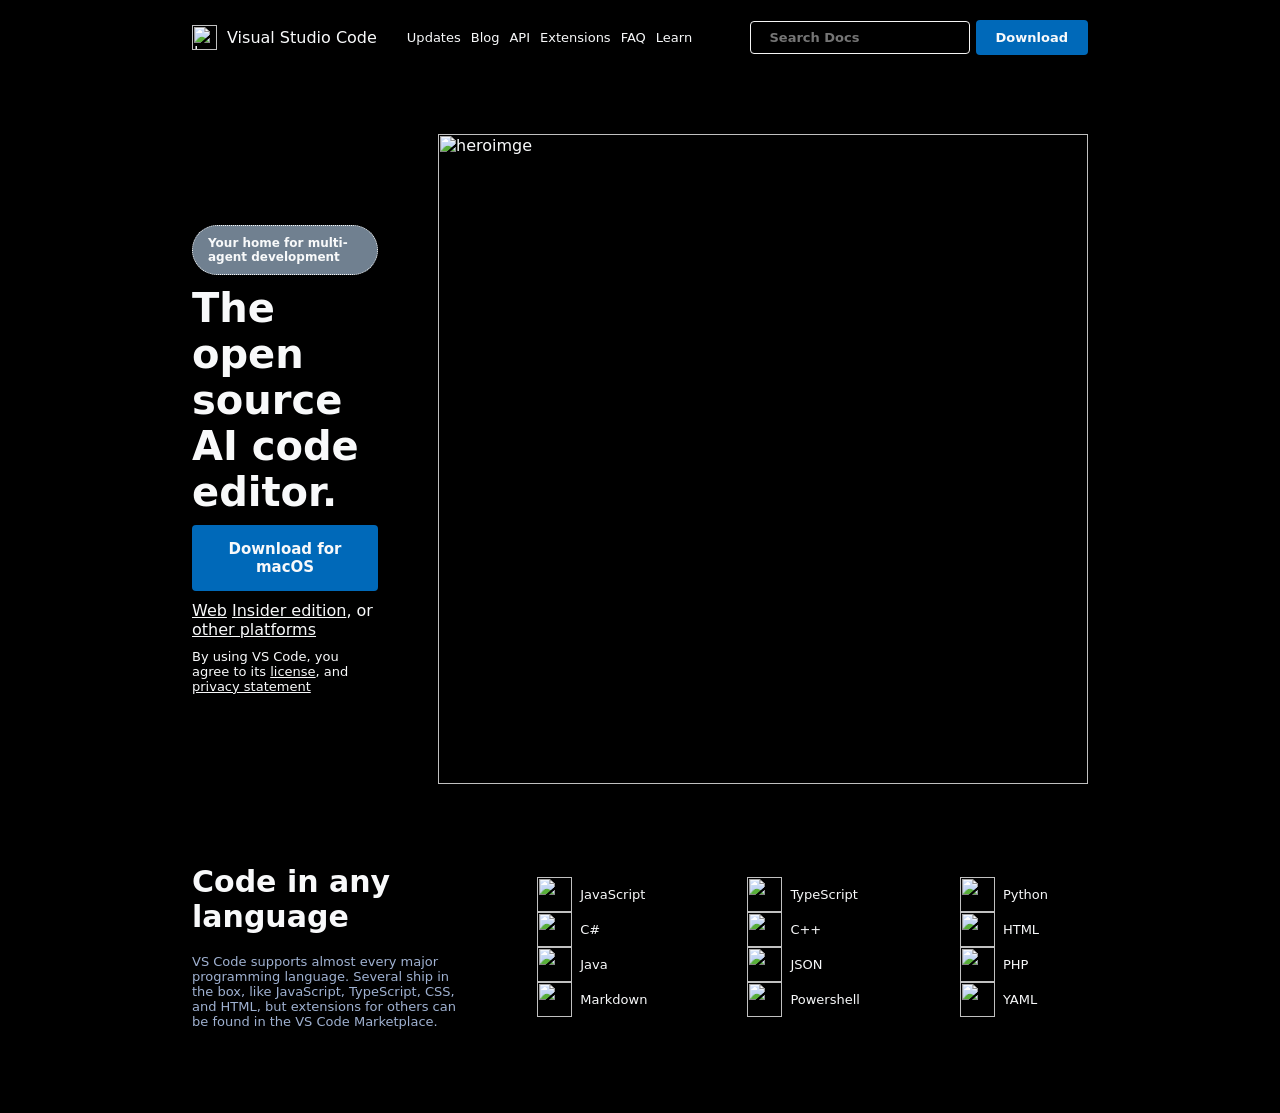
==== WebDev/landing-page/clone/basic-week1/visualstudiocode/index.html @ ebe67209 "add visualstudiopagerawcode" ====
<html>
    <head>
        <title>visual studio code</title>
        <style>
            *{
            padding: 0;
            margin:0;
            background-color: #000000;
            color:  #f8f9fa;
            font-family: system-ui,-apple-system,BlinkMacSystemFont,Segoe UI,Roboto,Oxygen-Sans,Ubuntu,Cantarell,Helvetica Neue,sans-serif;
            }
            li{
                display: flex;
                align-items: center;
                gap: 8px;
                font-size: small;
            }
            li > img {
                height: 35px;
            }
        </style>
    </head>
    <body style="display: flex; flex-direction: column; align-items:center; gap:4px; margin: 0% 15%;">
        <main>
            <div style="
                display:flex;
                align-items: center;
                justify-content: space-between;
                padding: 20px 0;
                ">
                <div style="display:flex; align-items: center;gap: 30px;">
                    <div style="gap: 10px; display: flex; align-items: center;">
                        <img style="width: 25px; height: 25px;"
                            src="https://upload.wikimedia.org/wikipedia/commons/9/9a/Visual_Studio_Code_1.35_icon.svg?utm_source=en.wikipedia.org&utm_campaign=index&utm_content=original" alt="logo"/>
                        Visual Studio Code
                    </div>
                    <div style="display: flex; gap: 10px; font-size: small;">
                            <a href="#" style="text-decoration: none; ">Updates</a>
                            <a href="#" style="text-decoration: none; ">Blog</a>
                            <a href="#" style="text-decoration: none; ">API</a>
                            <a href="#" style="text-decoration: none; ">Extensions</a>
                            <a href="#" style="text-decoration: none; ">FAQ</a>
                            <a href="#" style="text-decoration: none; ">Learn</a>
                    </div>
                </div>

                <div>

                    <input type="text" placeholder="Search Docs" style="padding: 8px 18px; font-size: small; font-weight: 600; border: 1px solid whitesmoke; border-radius: 4px;"/>
                    <button style="padding: 10px 20px; font-size: small; font-weight: 600; background-color: rgb(0,105,185); border-radius: 4px; border: none;">Download</button>
                </div>
            </div>
            <br />
            <div style="display:flex;align-items: center; gap:60px; padding: 40px 0px;">
                <div style="display: inline-flex; flex-direction: column; align-items: flex-start; gap: 10px;">
                    <p style="display: inline; padding: 10px 15px; background-color: slategray; border: 1px dotted whitesmoke; border-radius: 25px; font-size: 12px; font-weight: 600;">Your home for multi-agent development</p>
                    <h1 style="font-weight: 800; font-size: 40px;">The open source AI code editor.</h1>
                    <button style="font-size:15px; background-color: rgb(0,105,185); padding: 15px 20px; font-weight: 600;border-radius: 4px; border: none;">Download for macOS</button>
                    <p style="font-size: medium;">
                        <a href="#">Web</a>
                        <a href="#">Insider edition</a>,
                        or
                        <a href="#">other platforms</a>
                    </p>
                    <p style="font-size: small;">
                        <text>By using VS Code, you agree to its</text>
                        <a href="#">license</a>,
                        and
                        <a href="#">privacy statement</a>
                    </p>
                </div>
                <img width="650px" src="https://code.visualstudio.com/assets/home/swimlane-anywhere.png" alt="heroimge"/>
            </div>

            <div style="display: flex; justify-content: space-between; align-items: center; padding: 40px 0px;">
                <div style="padding-right: 40px; display: flex; flex-direction: column; gap:20px">
                    <h2 style="font-size: 30px;">Code in any language</h2>
                    <p style="max-width: 500px; padding: 0px, 40px; font-size: small; font-weight: 500; color: rgb(159,177,209);">
                        VS Code supports almost every major programming language. Several ship in the box, like JavaScript, TypeScript, CSS, and HTML, but extensions for others can be found in the VS Code Marketplace.
                    </p>
                </div>
                <div style="display: inline-flex; gap: 100px; padding: 0px 40px; font-size: 16px; ">
                    <ul style="list-style: none; line-height: 35px;">
                        <li>
                            <img src="https://code.visualstudio.com/assets/home/language-js.png" />
                            JavaScript</li>
                        <li>
                            <img src="https://code.visualstudio.com/assets/home/language-cs.png" />
                            C#</li>
                        <li>
                            <img src="https://code.visualstudio.com/assets/home/language-java.png" />
                            Java</li>
                        <li>
                            <img src="https://code.visualstudio.com/assets/home/language-markdown.png" />
                            Markdown</li>
                    </ul>
                    <ul style="list-style: none; line-height: 35px;">
                        <li>
                            <img src="https://code.visualstudio.com/assets/home/language-ts.png" />
                            TypeScript</li>
                        <li>
                            <img src="https://code.visualstudio.com/assets/home/language-cpp.png" />
                            C++</li>
                        <li>
                            <img src="https://code.visualstudio.com/assets/home/language-json.png" />
                            JSON</li>
                        <li>
                            <img src="https://code.visualstudio.com/assets/home/language-powershell.png" />
                            Powershell</li>
                    </ul>
                    <ul style="list-style: none; line-height: 35px;">
                        <li>
                            <img src="https://code.visualstudio.com/assets/home/language-python.png" />
                            Python</li>
                        <li>
                            <img src="https://code.visualstudio.com/assets/home/language-html.png" />
                            HTML</li>
                        <li>
                            <img src="https://code.visualstudio.com/assets/home/language-php.png" />
                            PHP</li>
                        <li>
                            <img src="https://code.visualstudio.com/assets/home/language-yaml.png" />
                            YAML</li>
                    </ul>
                </div>
            </div>
        </main>
        <footer style="padding: 20px; width: 100%; text-align: center;">

        </footer>
    </body>
</html>
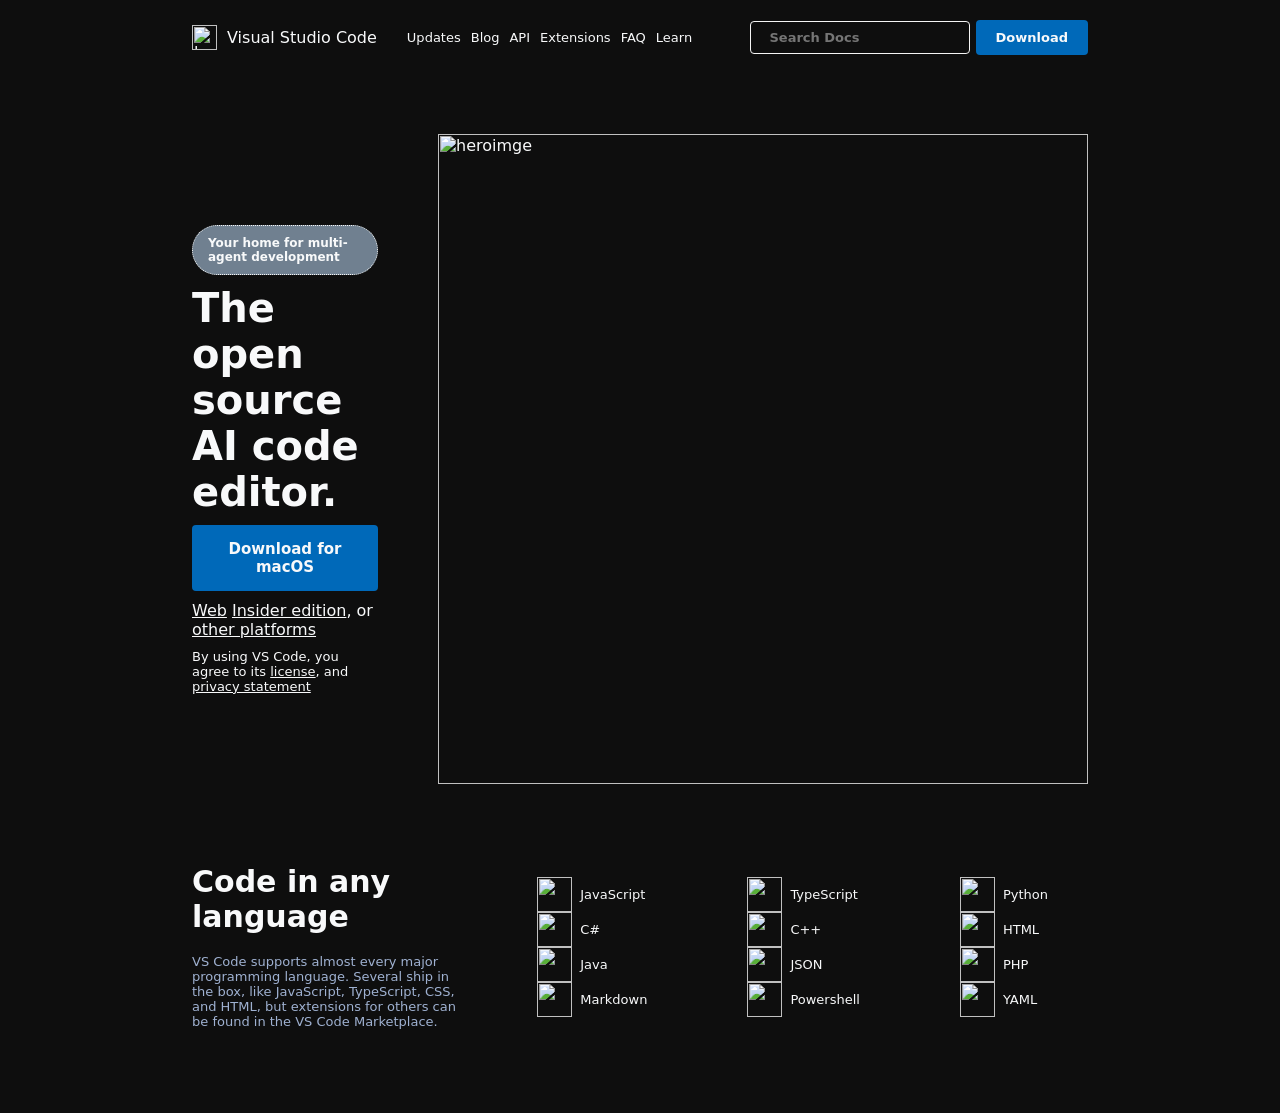
==== commit 200325c6: "add new files and zerodha landing first init" ====
--- a/WebDev/landing-page/clone/basic-week1/visualstudiocode/index.html
+++ b/WebDev/landing-page/clone/basic-week1/visualstudiocode/index.html
@@ -5,7 +5,7 @@
             *{
             padding: 0;
             margin:0;
-            background-color: #000000;
+            background-color: #0e0e0e;
             color:  #f8f9fa;
             font-family: system-ui,-apple-system,BlinkMacSystemFont,Segoe UI,Roboto,Oxygen-Sans,Ubuntu,Cantarell,Helvetica Neue,sans-serif;
             }
